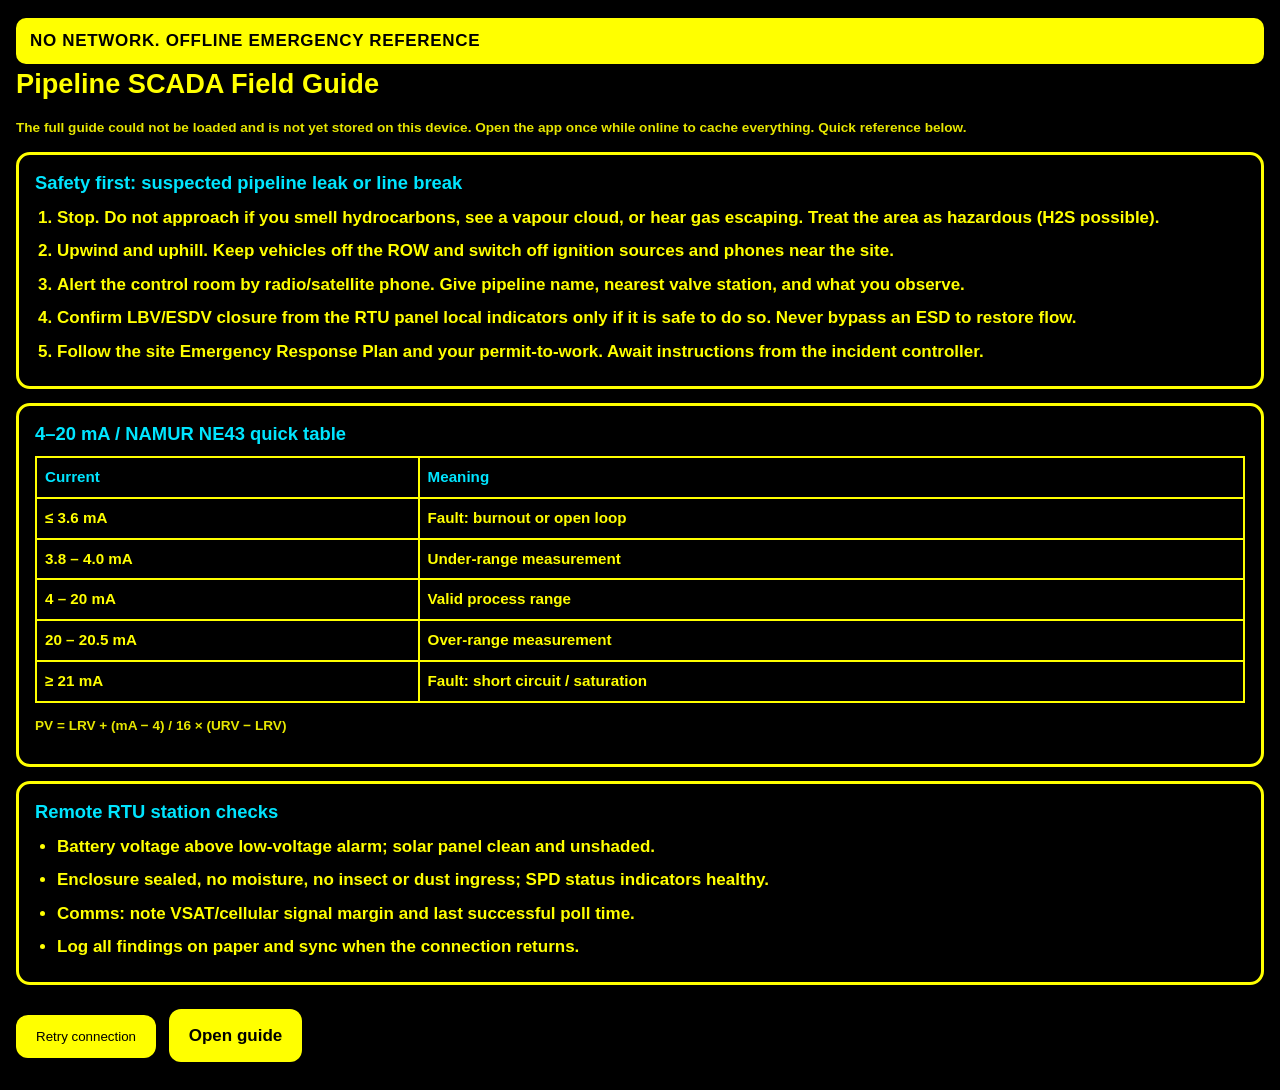
==== offline.html @ 551ebaed "Add files via upload" ====
<!DOCTYPE html>
<html lang="en">
<head>
<meta charset="utf-8">
<meta name="viewport" content="width=device-width, initial-scale=1, viewport-fit=cover">
<meta name="theme-color" content="#000000">
<title>Offline | Pipeline SCADA Field Guide</title>
<style>
  :root { color-scheme: dark; }
  * { box-sizing: border-box; }
  body {
    margin: 0; background: #000; color: #ffff00; font: 700 17px/1.5 -apple-system, "SF Pro Text", Inter, Roboto, sans-serif;
    padding: calc(18px + env(safe-area-inset-top)) calc(16px + env(safe-area-inset-right)) calc(28px + env(safe-area-inset-bottom)) calc(16px + env(safe-area-inset-left));
  }
  h1 { font-size: 1.7rem; margin: 0 0 6px; }
  h2 { font-size: 1.15rem; color: #00e5ff; margin: 22px 0 8px; }
  .box { border: 3px solid #ffff00; border-radius: 14px; padding: 14px 16px; margin: 14px 0; }
  .banner { background: #ffff00; color: #000; padding: 10px 14px; border-radius: 10px; font-weight: 900; letter-spacing: .04em; text-transform: uppercase; }
  ol, ul { margin: 6px 0 0; padding-left: 22px; }
  li { margin-bottom: 8px; }
  button, a.btn { display: inline-block; background: #ffff00; color: #000; border: 0; border-radius: 12px; font: 900 1rem inherit; padding: 14px 20px; text-decoration: none; margin-top: 10px; }
  table { width: 100%; border-collapse: collapse; }
  td, th { border: 2px solid #ffff00; padding: 8px; text-align: left; font-size: .95rem; }
  th { color: #00e5ff; }
  .small { font-size: .85rem; font-weight: 600; opacity: .9; }
</style>
</head>
<body>
  <div class="banner">No network. Offline emergency reference</div>
  <h1>Pipeline SCADA Field Guide</h1>
  <p class="small">The full guide could not be loaded and is not yet stored on this device. Open the app once while online to cache everything. Quick reference below.</p>

  <div class="box">
    <h2 style="margin-top:0">Safety first: suspected pipeline leak or line break</h2>
    <ol>
      <li>Stop. Do not approach if you smell hydrocarbons, see a vapour cloud, or hear gas escaping. Treat the area as hazardous (H2S possible).</li>
      <li>Upwind and uphill. Keep vehicles off the ROW and switch off ignition sources and phones near the site.</li>
      <li>Alert the control room by radio/satellite phone. Give pipeline name, nearest valve station, and what you observe.</li>
      <li>Confirm LBV/ESDV closure from the RTU panel local indicators only if it is safe to do so. Never bypass an ESD to restore flow.</li>
      <li>Follow the site Emergency Response Plan and your permit-to-work. Await instructions from the incident controller.</li>
    </ol>
  </div>

  <div class="box">
    <h2 style="margin-top:0">4&ndash;20 mA / NAMUR NE43 quick table</h2>
    <table>
      <tr><th>Current</th><th>Meaning</th></tr>
      <tr><td>&le; 3.6 mA</td><td>Fault: burnout or open loop</td></tr>
      <tr><td>3.8 &ndash; 4.0 mA</td><td>Under-range measurement</td></tr>
      <tr><td>4 &ndash; 20 mA</td><td>Valid process range</td></tr>
      <tr><td>20 &ndash; 20.5 mA</td><td>Over-range measurement</td></tr>
      <tr><td>&ge; 21 mA</td><td>Fault: short circuit / saturation</td></tr>
    </table>
    <p class="small">PV = LRV + (mA &minus; 4) / 16 &times; (URV &minus; LRV)</p>
  </div>

  <div class="box">
    <h2 style="margin-top:0">Remote RTU station checks</h2>
    <ul>
      <li>Battery voltage above low-voltage alarm; solar panel clean and unshaded.</li>
      <li>Enclosure sealed, no moisture, no insect or dust ingress; SPD status indicators healthy.</li>
      <li>Comms: note VSAT/cellular signal margin and last successful poll time.</li>
      <li>Log all findings on paper and sync when the connection returns.</li>
    </ul>
  </div>

  <button type="button" onclick="location.reload()">Retry connection</button>
  <a class="btn" href="./" style="margin-left:8px">Open guide</a>
</body>
</html>
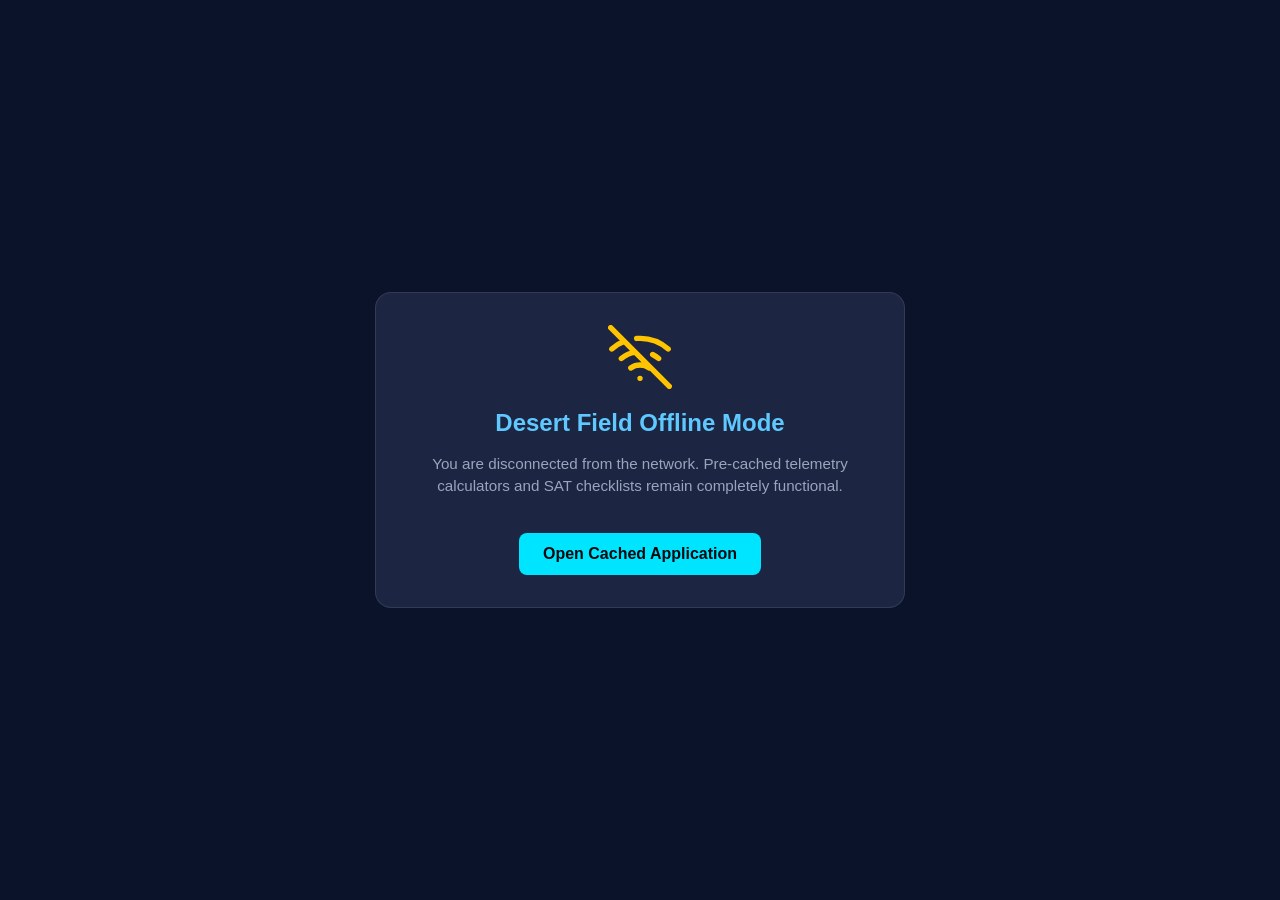
==== commit aa89aa72: "Add files via upload" ====
--- a/offline.html
+++ b/offline.html
@@ -3,68 +3,52 @@
 <head>
 <meta charset="utf-8">
 <meta name="viewport" content="width=device-width, initial-scale=1, viewport-fit=cover">
-<meta name="theme-color" content="#000000">
-<title>Offline | Pipeline SCADA Field Guide</title>
+<title>Offline Mode - Pipeline SCADA Field Guide</title>
 <style>
-  :root { color-scheme: dark; }
-  * { box-sizing: border-box; }
   body {
-    margin: 0; background: #000; color: #ffff00; font: 700 17px/1.5 -apple-system, "SF Pro Text", Inter, Roboto, sans-serif;
-    padding: calc(18px + env(safe-area-inset-top)) calc(16px + env(safe-area-inset-right)) calc(28px + env(safe-area-inset-bottom)) calc(16px + env(safe-area-inset-left));
+    background: #0B132B;
+    color: #F8FAFC;
+    font-family: -apple-system, BlinkMacSystemFont, "Segoe UI", Roboto, sans-serif;
+    display: flex;
+    flex-direction: column;
+    align-items: center;
+    justify-content: center;
+    min-height: 100vh;
+    margin: 0;
+    padding: 24px;
+    box-sizing: border-box;
+    text-align: center;
   }
-  h1 { font-size: 1.7rem; margin: 0 0 6px; }
-  h2 { font-size: 1.15rem; color: #00e5ff; margin: 22px 0 8px; }
-  .box { border: 3px solid #ffff00; border-radius: 14px; padding: 14px 16px; margin: 14px 0; }
-  .banner { background: #ffff00; color: #000; padding: 10px 14px; border-radius: 10px; font-weight: 900; letter-spacing: .04em; text-transform: uppercase; }
-  ol, ul { margin: 6px 0 0; padding-left: 22px; }
-  li { margin-bottom: 8px; }
-  button, a.btn { display: inline-block; background: #ffff00; color: #000; border: 0; border-radius: 12px; font: 900 1rem inherit; padding: 14px 20px; text-decoration: none; margin-top: 10px; }
-  table { width: 100%; border-collapse: collapse; }
-  td, th { border: 2px solid #ffff00; padding: 8px; text-align: left; font-size: .95rem; }
-  th { color: #00e5ff; }
-  .small { font-size: .85rem; font-weight: 600; opacity: .9; }
+  .card {
+    background: #1C2541;
+    border: 1px solid rgba(255,255,255,0.1);
+    border-radius: 16px;
+    padding: 32px 24px;
+    max-width: 480px;
+    width: 100%;
+  }
+  h1 { font-size: 1.5rem; margin-top: 16px; color: #5EC8FF; }
+  p { font-size: 0.95rem; line-height: 1.5; color: #9AA5BD; }
+  .btn {
+    display: inline-block;
+    background: #00E5FF;
+    color: #05080F;
+    font-weight: 700;
+    padding: 12px 24px;
+    border-radius: 8px;
+    text-decoration: none;
+    margin-top: 20px;
+  }
 </style>
 </head>
 <body>
-  <div class="banner">No network. Offline emergency reference</div>
-  <h1>Pipeline SCADA Field Guide</h1>
-  <p class="small">The full guide could not be loaded and is not yet stored on this device. Open the app once while online to cache everything. Quick reference below.</p>
-
-  <div class="box">
-    <h2 style="margin-top:0">Safety first: suspected pipeline leak or line break</h2>
-    <ol>
-      <li>Stop. Do not approach if you smell hydrocarbons, see a vapour cloud, or hear gas escaping. Treat the area as hazardous (H2S possible).</li>
-      <li>Upwind and uphill. Keep vehicles off the ROW and switch off ignition sources and phones near the site.</li>
-      <li>Alert the control room by radio/satellite phone. Give pipeline name, nearest valve station, and what you observe.</li>
-      <li>Confirm LBV/ESDV closure from the RTU panel local indicators only if it is safe to do so. Never bypass an ESD to restore flow.</li>
-      <li>Follow the site Emergency Response Plan and your permit-to-work. Await instructions from the incident controller.</li>
-    </ol>
-  </div>
-
-  <div class="box">
-    <h2 style="margin-top:0">4&ndash;20 mA / NAMUR NE43 quick table</h2>
-    <table>
-      <tr><th>Current</th><th>Meaning</th></tr>
-      <tr><td>&le; 3.6 mA</td><td>Fault: burnout or open loop</td></tr>
-      <tr><td>3.8 &ndash; 4.0 mA</td><td>Under-range measurement</td></tr>
-      <tr><td>4 &ndash; 20 mA</td><td>Valid process range</td></tr>
-      <tr><td>20 &ndash; 20.5 mA</td><td>Over-range measurement</td></tr>
-      <tr><td>&ge; 21 mA</td><td>Fault: short circuit / saturation</td></tr>
-    </table>
-    <p class="small">PV = LRV + (mA &minus; 4) / 16 &times; (URV &minus; LRV)</p>
-  </div>
-
-  <div class="box">
-    <h2 style="margin-top:0">Remote RTU station checks</h2>
-    <ul>
-      <li>Battery voltage above low-voltage alarm; solar panel clean and unshaded.</li>
-      <li>Enclosure sealed, no moisture, no insect or dust ingress; SPD status indicators healthy.</li>
-      <li>Comms: note VSAT/cellular signal margin and last successful poll time.</li>
-      <li>Log all findings on paper and sync when the connection returns.</li>
-    </ul>
-  </div>
-
-  <button type="button" onclick="location.reload()">Retry connection</button>
-  <a class="btn" href="./" style="margin-left:8px">Open guide</a>
+<div class="card">
+  <svg width="64" height="64" viewBox="0 0 24 24" fill="none" stroke="#FFC400" stroke-width="2" stroke-linecap="round" stroke-linejoin="round">
+    <path d="M1 1l22 22M16.72 11.06A10.94 10.94 0 0119 12.55M5 12.55a10.94 10.94 0 015.17-2.39M10.71 5.05A16 16 0 0122.58 9M1.42 9a15.91 15.91 0 014.7-2.88M8.53 16.11a6 6 0 016.95 0M12 20h.01"/>
+  </svg>
+  <h1>Desert Field Offline Mode</h1>
+  <p>You are disconnected from the network. Pre-cached telemetry calculators and SAT checklists remain completely functional.</p>
+  <a class="btn" href="./index.html">Open Cached Application</a>
+</div>
 </body>
-</html>
+</html>
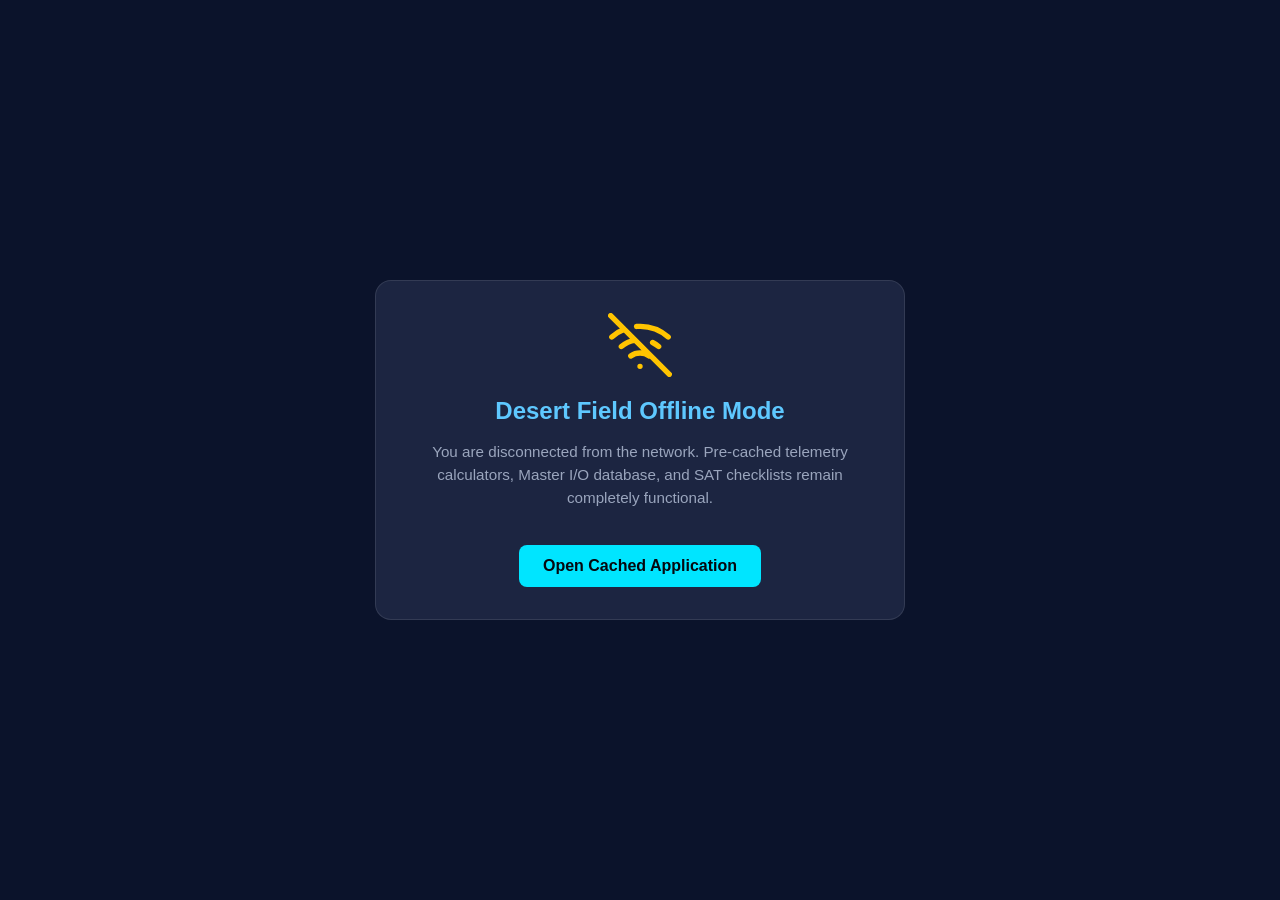
==== commit b923eed1: "Add files via upload" ====
--- a/offline.html
+++ b/offline.html
@@ -47,7 +47,7 @@
     <path d="M1 1l22 22M16.72 11.06A10.94 10.94 0 0119 12.55M5 12.55a10.94 10.94 0 015.17-2.39M10.71 5.05A16 16 0 0122.58 9M1.42 9a15.91 15.91 0 014.7-2.88M8.53 16.11a6 6 0 016.95 0M12 20h.01"/>
   </svg>
   <h1>Desert Field Offline Mode</h1>
-  <p>You are disconnected from the network. Pre-cached telemetry calculators and SAT checklists remain completely functional.</p>
+  <p>You are disconnected from the network. Pre-cached telemetry calculators, Master I/O database, and SAT checklists remain completely functional.</p>
   <a class="btn" href="./index.html">Open Cached Application</a>
 </div>
 </body>
